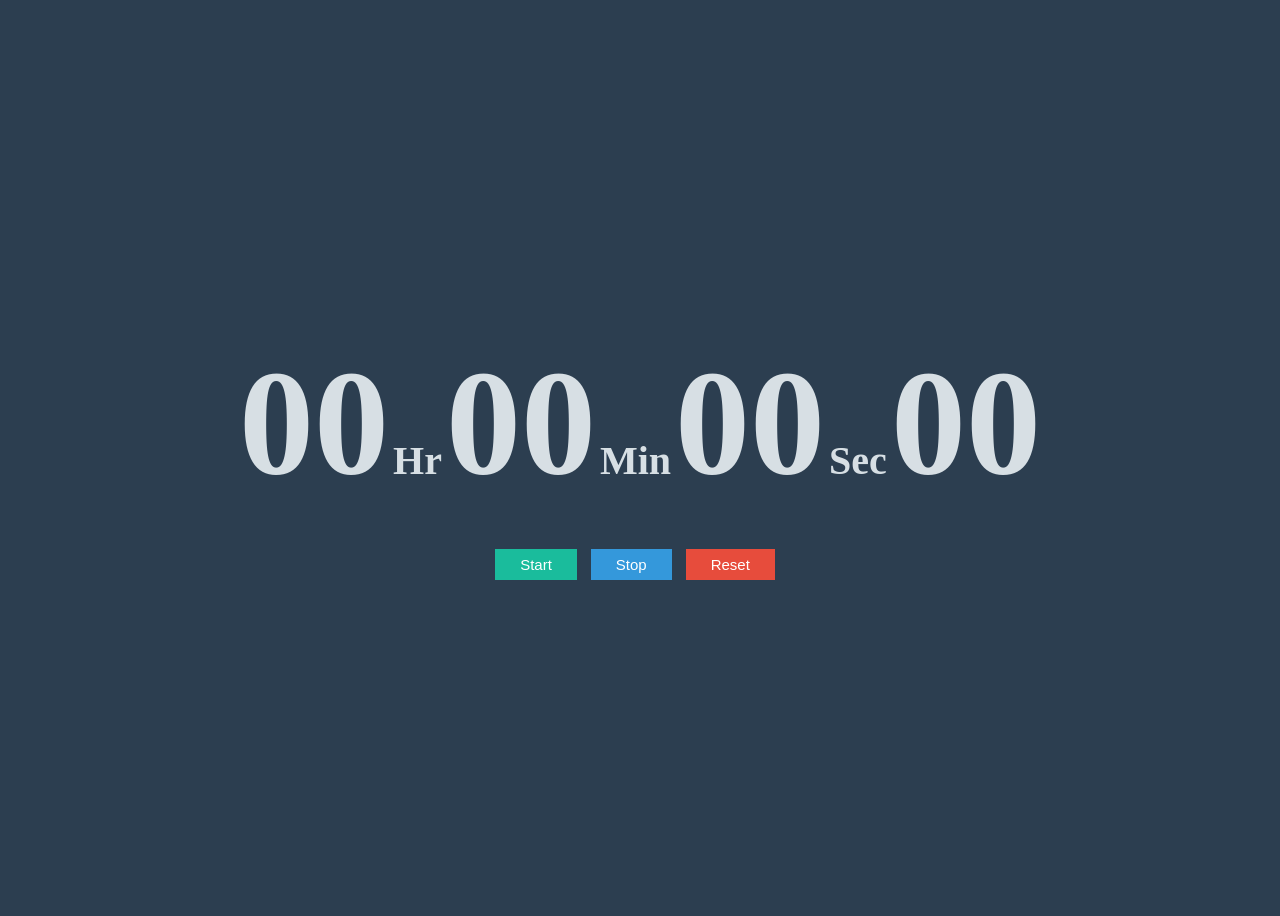
==== index.html @ c954e726 "Project JS" ====
<!DOCTYPE html>
<html lang="en">
  <head>
    <meta charset="UTF-8" />
    <meta name="viewport" content="width=device-width, initial-scale=1.0" />
    <title>StopWatch</title>
    <link rel="stylesheet" href="style.css" />
  </head>
  <body>
    <div id="container">
      <div id="time">
        <span class="digit" id="hr">00</span>
        <span class="txt">Hr</span>
        <span class="digit" id="min">00</span>
        <span class="txt">Min</span>
        <span class="digit" id="sec">00</span>
        <span class="txt">Sec</span>
        <span class="digit" id="count">00</span>
      </div>
      <div id="btn-container">
        <button class="btn" id="start" onclick="start()">Start</button>
        <button class="btn" id="stop" onclick="stop()">Stop</button>
        <button class="btn" id="reset" onclick="reset()">Reset</button>
      </div>
    </div>
    <script src="script.js"></script>
  </body>
</html>
---- style.css ----
body {
  background-color: #2c3e50;
  display: flex;
  justify-content: center;
  align-items: center;
  height: 100vh;
}
#container {
  color: #d7dfe4;
}
.digit {
  font-size: 150px;
  font-weight: bold;
}
.txt {
  font-size: 40px;
  font-weight: bold;
}
#btn-container {
  text-align: center;
  margin-top: 40px;
}
.btn {
  padding: 7px 25px;
  font-size: 15px;
  margin: 0px 10px 0px 0px;
  border: 0px;
  color: white;
  cursor: pointer;
}
#start {
  background-color: #1abc9c;
}
#stop {
  background-color: #3498db;
}
#reset {
  background-color: #e74c3c;
}
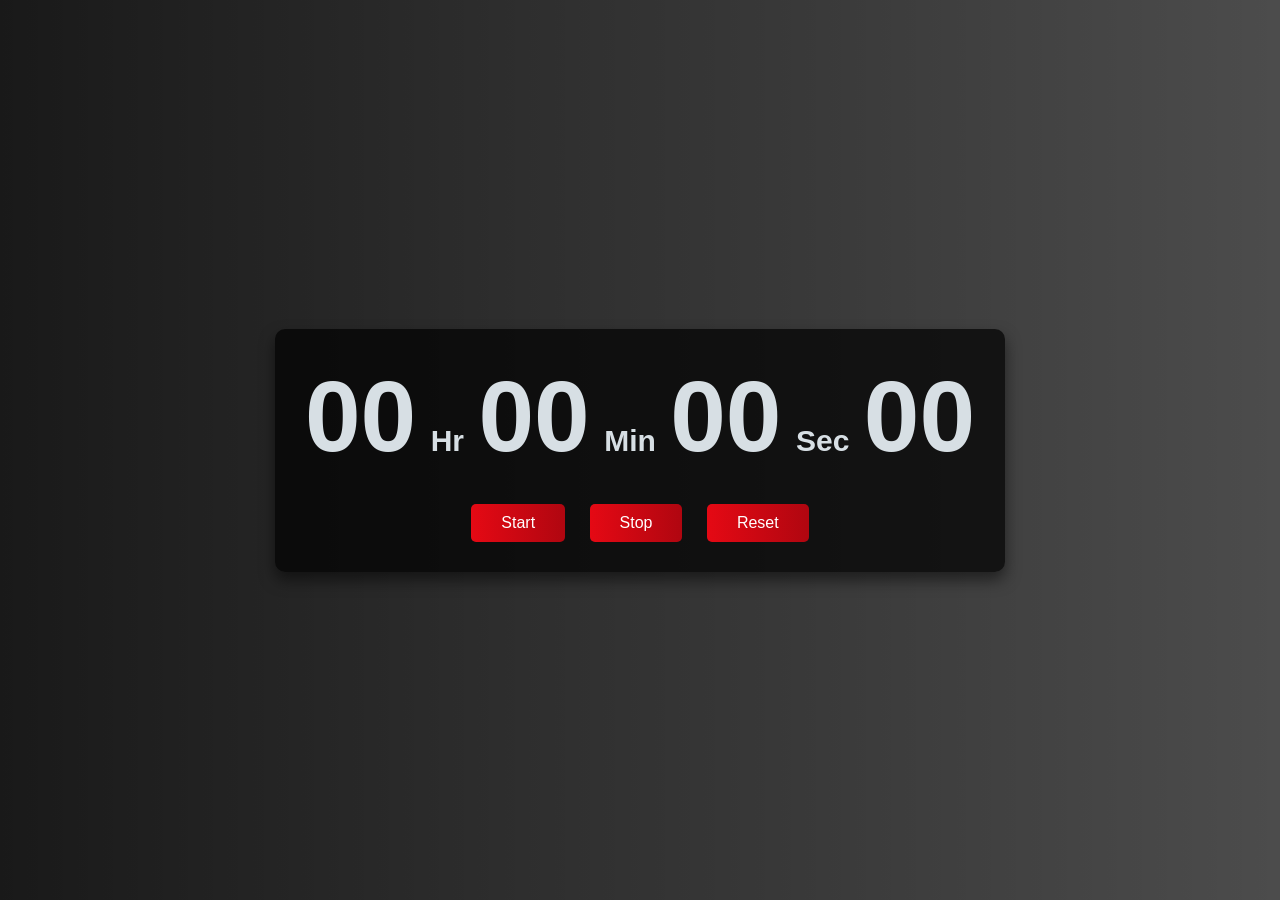
==== commit 934e10d8: "Updated color grading for better visual appeal" ====
--- a/index.html
+++ b/index.html
@@ -1,28 +1,28 @@
 <!DOCTYPE html>
 <html lang="en">
-  <head>
-    <meta charset="UTF-8" />
-    <meta name="viewport" content="width=device-width, initial-scale=1.0" />
+<head>
+    <meta charset="UTF-8">
+    <meta name="viewport" content="width=device-width, initial-scale=1.0">
     <title>StopWatch</title>
-    <link rel="stylesheet" href="style.css" />
-  </head>
-  <body>
+    <link rel="stylesheet" href="style.css">
+</head>
+<body>
     <div id="container">
-      <div id="time">
-        <span class="digit" id="hr">00</span>
-        <span class="txt">Hr</span>
-        <span class="digit" id="min">00</span>
-        <span class="txt">Min</span>
-        <span class="digit" id="sec">00</span>
-        <span class="txt">Sec</span>
-        <span class="digit" id="count">00</span>
-      </div>
-      <div id="btn-container">
-        <button class="btn" id="start" onclick="start()">Start</button>
-        <button class="btn" id="stop" onclick="stop()">Stop</button>
-        <button class="btn" id="reset" onclick="reset()">Reset</button>
-      </div>
+        <div id="time">
+            <span class="digit" id="hr">00</span>
+            <span class="txt">Hr</span>
+            <span class="digit" id="min">00</span>
+            <span class="txt">Min</span>
+            <span class="digit" id="sec">00</span>
+            <span class="txt">Sec</span>
+            <span class="digit" id="count">00</span>
+        </div>
+        <div id="btn-container">
+            <button class="btn" id="start">Start</button>
+            <button class="btn" id="stop">Stop</button>
+            <button class="btn" id="reset">Reset</button>
+        </div>
     </div>
     <script src="script.js"></script>
-  </body>
+</body>
 </html>
--- a/style.css
+++ b/style.css
@@ -1,39 +1,51 @@
 body {
-  background-color: #2c3e50;
+  background: linear-gradient(to right, rgba(0,0,0,0.9), rgba(0,0,0,0.7)), url('background.jpg') no-repeat center center/cover;
   display: flex;
   justify-content: center;
   align-items: center;
   height: 100vh;
+  font-family: 'Poppins', sans-serif;
+  color: #d7dfe4;
+  margin: 0;
 }
+
 #container {
-  color: #d7dfe4;
+  background: rgba(0,0,0,0.7);
+  padding: 30px;
+  border-radius: 10px;
+  box-shadow: 0 8px 15px rgba(0,0,0,0.5);
+  text-align: center;
 }
+
 .digit {
-  font-size: 150px;
+  font-size: 100px;
   font-weight: bold;
 }
+
 .txt {
-  font-size: 40px;
+  font-size: 30px;
   font-weight: bold;
+  margin: 0 10px;
 }
+
 #btn-container {
   text-align: center;
-  margin-top: 40px;
+  margin-top: 30px;
 }
+
 .btn {
-  padding: 7px 25px;
-  font-size: 15px;
-  margin: 0px 10px 0px 0px;
-  border: 0px;
-  color: white;
+  padding: 10px 30px;
+  font-size: 16px;
+  margin: 0 10px;
+  background: linear-gradient(to right, #e50914, #b00610);
+  border: none;
+  border-radius: 5px;
+  color: #fff;
   cursor: pointer;
+  transition: transform 0.2s, box-shadow 0.2s;
 }
-#start {
-  background-color: #1abc9c;
+
+.btn:hover {
+  transform: scale(1.05);
+  box-shadow: 0 4px 10px rgba(0,0,0,0.3);
 }
-#stop {
-  background-color: #3498db;
-}
-#reset {
-  background-color: #e74c3c;
-}
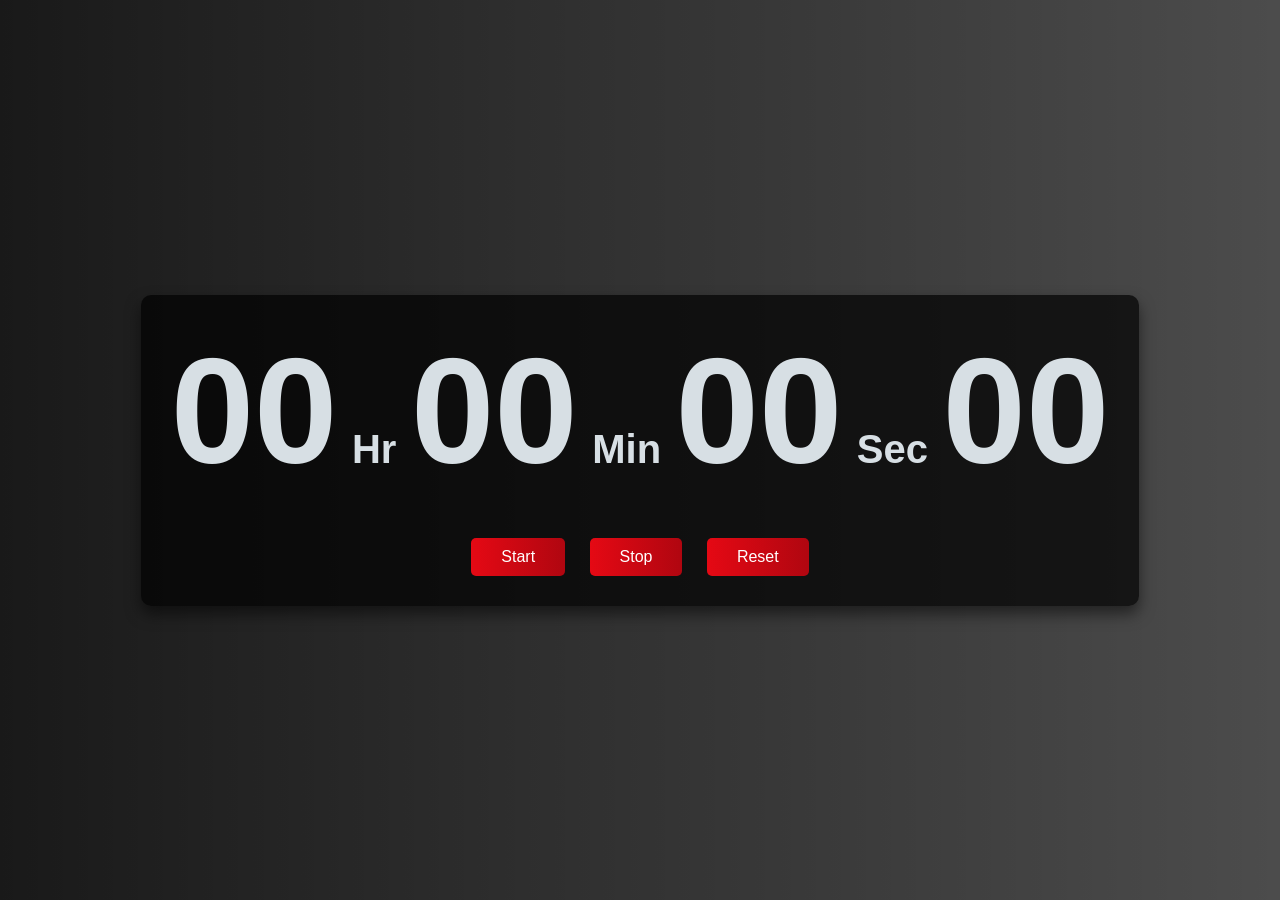
==== commit c1370d5c: "Resolved merge conflicts in index.html" ====
--- a/index.html
+++ b/index.html
@@ -1,10 +1,10 @@
 <!DOCTYPE html>
 <html lang="en">
 <head>
-    <meta charset="UTF-8">
-    <meta name="viewport" content="width=device-width, initial-scale=1.0">
+    <meta charset="UTF-8" />
+    <meta name="viewport" content="width=device-width, initial-scale=1.0" />
     <title>StopWatch</title>
-    <link rel="stylesheet" href="style.css">
+    <link rel="stylesheet" href="style.css" />
 </head>
 <body>
     <div id="container">
--- a/style.css
+++ b/style.css
@@ -15,29 +15,30 @@
   border-radius: 10px;
   box-shadow: 0 8px 15px rgba(0,0,0,0.5);
   text-align: center;
+  color: #d7dfe4;
 }
 
 .digit {
-  font-size: 100px;
+  font-size: 150px; /* Combined the font sizes */
   font-weight: bold;
 }
 
 .txt {
-  font-size: 30px;
+  font-size: 40px; /* Used larger font for better readability */
   font-weight: bold;
   margin: 0 10px;
 }
 
 #btn-container {
   text-align: center;
-  margin-top: 30px;
+  margin-top: 40px; /* Unified the margin */
 }
 
 .btn {
-  padding: 10px 30px;
-  font-size: 16px;
+  padding: 10px 30px; /* Kept larger padding */
+  font-size: 16px; /* Kept the larger font size */
   margin: 0 10px;
-  background: linear-gradient(to right, #e50914, #b00610);
+  background: linear-gradient(to right, #e50914, #b00610); /* Unified to a gradient style */
   border: none;
   border-radius: 5px;
   color: #fff;
@@ -49,3 +50,15 @@
   transform: scale(1.05);
   box-shadow: 0 4px 10px rgba(0,0,0,0.3);
 }
+
+#start {
+  background-color: #1abc9c;
+}
+
+#stop {
+  background-color: #3498db;
+}
+
+#reset {
+  background-color: #e74c3c;
+}
